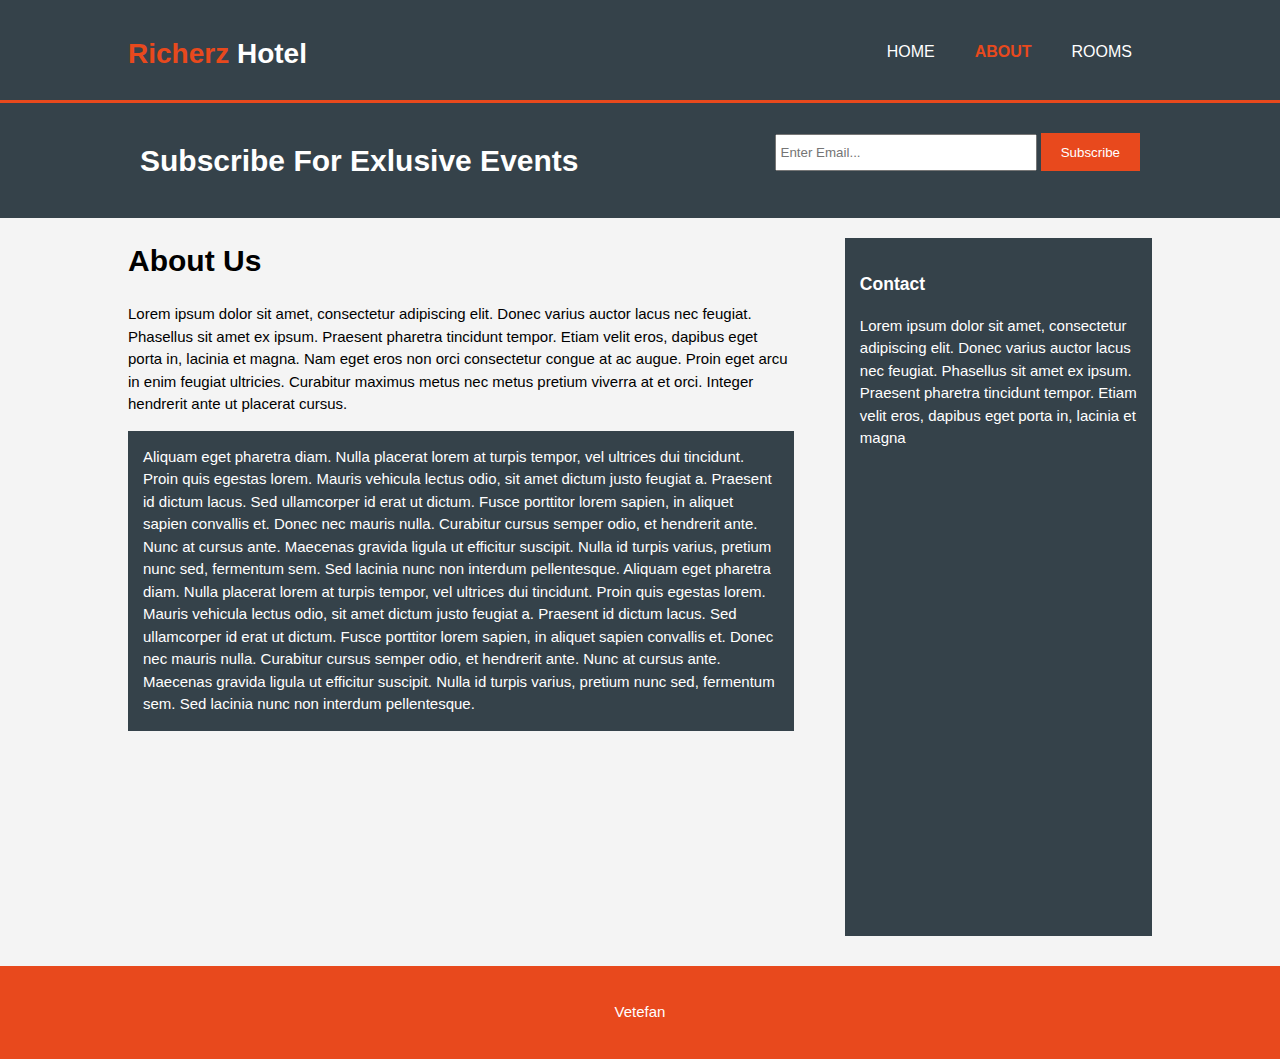
==== about.html @ ae13064a "abc" ====
<!DOCTYPE html>
<html>
  <head>
    <meta charset="utf-8">
    <meta name="viewport" content="width=device-width, initial-scale=1.0">
    <title>Richerz Hotel</title>
    <link rel="stylesheet" href="./css/style.css">
  </head>
  <body>
    <header>
      <div class="container">
        <div id="branding">
          <h1>
              <a href="index.html">
              <span class="highlight">Richerz</span> Hotel
              </a>
          </h1>
              
        </div>
        <nav>
          <ul>
            <li><a href="index.html">Home</a></li>
            <li class="current"><a href="about.html">About</a></li>
            <li><a href="rooms.html">Rooms</a></li>
          </ul>
        </nav>
      </div>
    </header>

    <section id="newsletter">
      <div class="container">
        <h1>Subscribe For Exlusive Events</h1>
        <form>
          <input type="email" placeholder="Enter Email...">
          <button type="submit" class="button_1">Subscribe</button>
        </form>
      </div>
    </section>

    <section id="main">
      <div class="container">
        <article id="main-col">
          <h1 class="page-title">About Us</h1>
          <p>
            Lorem ipsum dolor sit amet, consectetur adipiscing elit. Donec varius auctor lacus nec feugiat. Phasellus sit amet ex ipsum. Praesent pharetra tincidunt tempor. Etiam velit eros, dapibus eget porta in, lacinia et magna. Nam eget eros non orci consectetur congue at ac augue. Proin eget arcu in enim feugiat ultricies. Curabitur maximus metus nec metus pretium viverra at et orci. Integer hendrerit ante ut placerat cursus.
          </p>
          <p class="dark">
            Aliquam eget pharetra diam. Nulla placerat lorem at turpis tempor, vel ultrices dui tincidunt. Proin quis egestas lorem. Mauris vehicula lectus odio, sit amet dictum justo feugiat a. Praesent id dictum lacus. Sed ullamcorper id erat ut dictum. Fusce porttitor lorem sapien, in aliquet sapien convallis et. Donec nec mauris nulla. Curabitur cursus semper odio, et hendrerit ante. Nunc at cursus ante. Maecenas gravida ligula ut efficitur suscipit. Nulla id turpis varius, pretium nunc sed, fermentum sem. Sed lacinia nunc non interdum pellentesque. Aliquam eget pharetra diam. Nulla placerat lorem at turpis tempor, vel ultrices dui tincidunt. Proin quis egestas lorem. Mauris vehicula lectus odio, sit amet dictum justo feugiat a. Praesent id dictum lacus. Sed ullamcorper id erat ut dictum. Fusce porttitor lorem sapien, in aliquet sapien convallis et. Donec nec mauris nulla. Curabitur cursus semper odio, et hendrerit ante. Nunc at cursus ante. Maecenas gravida ligula ut efficitur suscipit. Nulla id turpis varius, pretium nunc sed, fermentum sem. Sed lacinia nunc non interdum pellentesque.
          </p>
        </article>

        <aside id="sidebar">
          <div class="dark">
            <h3>Contact</h3>
            <p>Lorem ipsum dolor sit amet, consectetur adipiscing elit. Donec varius auctor lacus nec feugiat. Phasellus sit amet ex ipsum. Praesent pharetra tincidunt tempor. Etiam velit eros, dapibus eget porta in, lacinia et magna</p>
            <iframe id="iframemap" src="https://www.google.com/maps/embed?pb=!1m18!1m12!1m3!1d101327.79834720437!2d13.021345488319547!3d55.54288270042577!2m3!1f0!2f0!3f0!3m2!1i1024!2i768!4f13.1!3m3!1m2!1s0x4653a756f8cf66b1%3A0x59c816d5a312fdc7!2sPolis+Larssons+v%C3%A4g%2C+218+53+Klagshamn!5e0!3m2!1ssv!2sse!4v1493295060243" width="315" height="450" frameborder="0" style="border:0" allowfullscreen></iframe>
          </div>
        </aside>
      </div>
    </section>

    <footer>
      <p>Vetefan</p>
    </footer>
  </body>
</html>
---- css/style.css ----
body{
  font: 15px/1.5 Arial, Helvetica,sans-serif;
  padding:0;
  margin:0;
  background-color:#f4f4f4;
}

/* Global */
.container{
  width:80%;
  margin:auto;
  overflow:hidden;
}

ul{
  margin:0;
  padding:0;
}

.button_1{
  height:38px;
  background:#e8491d;
  border:0;
  padding-left: 20px;
  padding-right:20px;
  color:#ffffff;
}

.dark{
  padding:15px;
  background:#35424a;
  color:#ffffff;
  margin-top:10px;
  margin-bottom:10px;
}

/* Header **/
header{
  background:#35424a;
  color:#ffffff;
  padding-top:30px;
  min-height:70px;
  border-bottom:#e8491d 3px solid;
}

header a{
  color:#ffffff;
  text-decoration:none;
  text-transform: uppercase;
  font-size:16px;
}

header li{
  float:left;
  display:inline;
  padding: 0 20px 0 20px;
}

header #branding{
  float:left;
}

header #branding h1{
  margin:0;
}

header #branding a{
    color:#ffffff;
    font-weight:bold;
    font-size: 28px;
    text-decoration: none;
    text-transform: none;
}

header nav{
  float:right;
  margin-top:10px;
}

header .highlight, header .current a{
  color:#e8491d;
  font-weight:bold;
}

header a:hover{
  color:#cccccc;
  font-weight:bold;
}

/* Showcase */
#showcase{
  min-height:400px;
  background:url('../img/aussenansicht-im-winter.jpg') no-repeat 0 -400px;
  text-align:center;
  color:#ffffff;
}

#showcase h1{
  margin-top:100px;
  font-size:55px;
  margin-bottom:10px;
}

#showcase p{
  font-size:20px;
}

/* Newsletter */
#newsletter{
  padding:15px;
  color:#ffffff;
  background:#35424a
}

#newsletter h1{
  float:left;
}

#newsletter form {
  float:right;
  margin-top:15px;
}

#newsletter input[type="email"]{
  padding:4px;
  height:25px;
  width:250px;
}

/* Boxes */
#boxes{
  margin-top:20px;
}

#boxes .box{
  float:left;
  text-align: center;
  width:30%;
  padding:10px;
}

#boxes .box img{
  width:90px;
}

/* Sidebar */
aside#sidebar{
  float:right;
  width:30%;
  margin-top:10px;
}



aside#sidebar .quote input, aside#sidebar .quote textarea{
  width:90%;
  padding:5px;
}

/* Main-col */
article#main-col{
  float:left;
  width:65%;
}

/* Services */
ul#services li{
  list-style: none;
  padding:20px;
  border: #cccccc solid 1px;
  margin-bottom:5px;
  background:#e6e6e6;
}

footer{
  padding:20px;
  margin-top:20px;
  color:#ffffff;
  background-color:#e8491d;
  text-align: center;
}

/* Media Queries */
@media(max-width: 765px){
  header #branding,
  header nav,
  header nav li,
  #newsletter h1,
  #newsletter form,
  #boxes .box,
  article#main-col,
  aside#sidebar,iframe{
    float: none;
    text-align: center;
    width: 100%;
  }

  header{
    padding-bottom: 20px;
  }
    
  #showcase{
  background: url('../img/aussenansicht-im-winter.jpg') no-repeat -425px -400px;
  }

  #showcase h1{
    margin-top: 40px;
  }
  
  #newsletter button, .quote button{
    display: block;
    width: 100%;
  }

  #newsletter form input[type="email"], .quote input, .quote textarea{
    width: 100%;
    margin-bottom: 5px;
    
  }
    

    
}
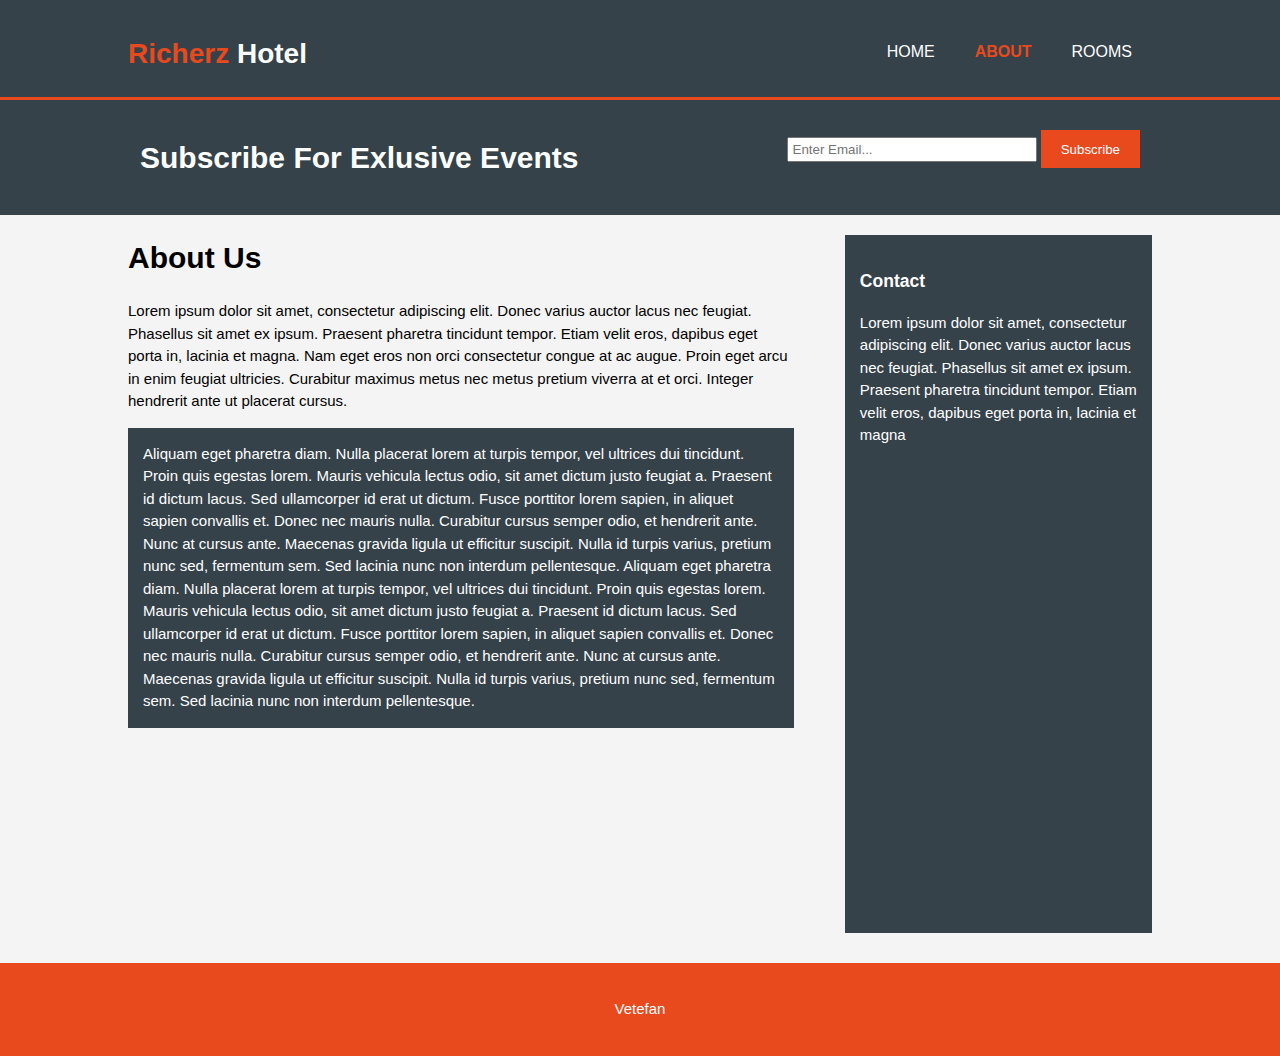
==== commit d3060729: "script update" ====
--- a/about.html
+++ b/about.html
@@ -1,66 +1,66 @@
 <!DOCTYPE html>
 <html>
-  <head>
-    <meta charset="utf-8">
-    <meta name="viewport" content="width=device-width, initial-scale=1.0">
-    <title>Richerz Hotel</title>
-    <link rel="stylesheet" href="./css/style.css">
-  </head>
-  <body>
-    <header>
-      <div class="container">
-        <div id="branding">
-          <h1>
-              <a href="index.html">
-              <span class="highlight">Richerz</span> Hotel
-              </a>
-          </h1>
-              
-        </div>
-        <nav>
-          <ul>
-            <li><a href="index.html">Home</a></li>
-            <li class="current"><a href="about.html">About</a></li>
-            <li><a href="rooms.html">Rooms</a></li>
-          </ul>
-        </nav>
-      </div>
-    </header>
+    <head>
+        <meta charset="utf-8">
+        <meta name="viewport" content="width=device-width, initial-scale=1.0">
+        <title>Richerz Hotel</title>
+        <link rel="stylesheet" href="./css/style.css">
+    </head>
+    <body>
+        <header>
+            <div class="container">
+                <div id="branding">
+                    <h1>
+                        <a href="index.html">
+                            <span class="highlight">Richerz</span> Hotel
+                        </a>
+                    </h1>
 
-    <section id="newsletter">
-      <div class="container">
-        <h1>Subscribe For Exlusive Events</h1>
-        <form>
-          <input type="email" placeholder="Enter Email...">
-          <button type="submit" class="button_1">Subscribe</button>
-        </form>
-      </div>
-    </section>
+                </div>
+                <nav>
+                    <ul>
+                        <li><a href="index.html">Home</a></li>
+                        <li class="current"><a href="about.html">About</a></li>
+                        <li><a href="rooms.html">Rooms</a></li>
+                    </ul>
+                </nav>
+            </div>
+        </header>
 
-    <section id="main">
-      <div class="container">
-        <article id="main-col">
-          <h1 class="page-title">About Us</h1>
-          <p>
-            Lorem ipsum dolor sit amet, consectetur adipiscing elit. Donec varius auctor lacus nec feugiat. Phasellus sit amet ex ipsum. Praesent pharetra tincidunt tempor. Etiam velit eros, dapibus eget porta in, lacinia et magna. Nam eget eros non orci consectetur congue at ac augue. Proin eget arcu in enim feugiat ultricies. Curabitur maximus metus nec metus pretium viverra at et orci. Integer hendrerit ante ut placerat cursus.
-          </p>
-          <p class="dark">
-            Aliquam eget pharetra diam. Nulla placerat lorem at turpis tempor, vel ultrices dui tincidunt. Proin quis egestas lorem. Mauris vehicula lectus odio, sit amet dictum justo feugiat a. Praesent id dictum lacus. Sed ullamcorper id erat ut dictum. Fusce porttitor lorem sapien, in aliquet sapien convallis et. Donec nec mauris nulla. Curabitur cursus semper odio, et hendrerit ante. Nunc at cursus ante. Maecenas gravida ligula ut efficitur suscipit. Nulla id turpis varius, pretium nunc sed, fermentum sem. Sed lacinia nunc non interdum pellentesque. Aliquam eget pharetra diam. Nulla placerat lorem at turpis tempor, vel ultrices dui tincidunt. Proin quis egestas lorem. Mauris vehicula lectus odio, sit amet dictum justo feugiat a. Praesent id dictum lacus. Sed ullamcorper id erat ut dictum. Fusce porttitor lorem sapien, in aliquet sapien convallis et. Donec nec mauris nulla. Curabitur cursus semper odio, et hendrerit ante. Nunc at cursus ante. Maecenas gravida ligula ut efficitur suscipit. Nulla id turpis varius, pretium nunc sed, fermentum sem. Sed lacinia nunc non interdum pellentesque.
-          </p>
-        </article>
+        <section id="newsletter">
+            <div class="container">
+                <h1>Subscribe For Exlusive Events</h1>
+                <form>
+                    <input type="email" placeholder="Enter Email...">
+                    <button type="submit" class="button_1">Subscribe</button>
+                </form>
+            </div>
+        </section>
 
-        <aside id="sidebar">
-          <div class="dark">
-            <h3>Contact</h3>
-            <p>Lorem ipsum dolor sit amet, consectetur adipiscing elit. Donec varius auctor lacus nec feugiat. Phasellus sit amet ex ipsum. Praesent pharetra tincidunt tempor. Etiam velit eros, dapibus eget porta in, lacinia et magna</p>
-            <iframe id="iframemap" src="https://www.google.com/maps/embed?pb=!1m18!1m12!1m3!1d101327.79834720437!2d13.021345488319547!3d55.54288270042577!2m3!1f0!2f0!3f0!3m2!1i1024!2i768!4f13.1!3m3!1m2!1s0x4653a756f8cf66b1%3A0x59c816d5a312fdc7!2sPolis+Larssons+v%C3%A4g%2C+218+53+Klagshamn!5e0!3m2!1ssv!2sse!4v1493295060243" width="315" height="450" frameborder="0" style="border:0" allowfullscreen></iframe>
-          </div>
-        </aside>
-      </div>
-    </section>
+        <section id="main">
+            <div class="container">
+                <article id="main-col">
+                    <h1 class="page-title">About Us</h1>
+                    <p>
+                        Lorem ipsum dolor sit amet, consectetur adipiscing elit. Donec varius auctor lacus nec feugiat. Phasellus sit amet ex ipsum. Praesent pharetra tincidunt tempor. Etiam velit eros, dapibus eget porta in, lacinia et magna. Nam eget eros non orci consectetur congue at ac augue. Proin eget arcu in enim feugiat ultricies. Curabitur maximus metus nec metus pretium viverra at et orci. Integer hendrerit ante ut placerat cursus.
+                    </p>
+                    <p class="dark">
+                        Aliquam eget pharetra diam. Nulla placerat lorem at turpis tempor, vel ultrices dui tincidunt. Proin quis egestas lorem. Mauris vehicula lectus odio, sit amet dictum justo feugiat a. Praesent id dictum lacus. Sed ullamcorper id erat ut dictum. Fusce porttitor lorem sapien, in aliquet sapien convallis et. Donec nec mauris nulla. Curabitur cursus semper odio, et hendrerit ante. Nunc at cursus ante. Maecenas gravida ligula ut efficitur suscipit. Nulla id turpis varius, pretium nunc sed, fermentum sem. Sed lacinia nunc non interdum pellentesque. Aliquam eget pharetra diam. Nulla placerat lorem at turpis tempor, vel ultrices dui tincidunt. Proin quis egestas lorem. Mauris vehicula lectus odio, sit amet dictum justo feugiat a. Praesent id dictum lacus. Sed ullamcorper id erat ut dictum. Fusce porttitor lorem sapien, in aliquet sapien convallis et. Donec nec mauris nulla. Curabitur cursus semper odio, et hendrerit ante. Nunc at cursus ante. Maecenas gravida ligula ut efficitur suscipit. Nulla id turpis varius, pretium nunc sed, fermentum sem. Sed lacinia nunc non interdum pellentesque.
+                    </p>
+                </article>
 
-    <footer>
-      <p>Vetefan</p>
-    </footer>
-  </body>
+                <aside id="sidebar">
+                    <div class="dark">
+                        <h3>Contact</h3>
+                        <p>Lorem ipsum dolor sit amet, consectetur adipiscing elit. Donec varius auctor lacus nec feugiat. Phasellus sit amet ex ipsum. Praesent pharetra tincidunt tempor. Etiam velit eros, dapibus eget porta in, lacinia et magna</p>
+                        <iframe id="iframemap" src="https://www.google.com/maps/embed?pb=!1m18!1m12!1m3!1d101327.79834720437!2d13.021345488319547!3d55.54288270042577!2m3!1f0!2f0!3f0!3m2!1i1024!2i768!4f13.1!3m3!1m2!1s0x4653a756f8cf66b1%3A0x59c816d5a312fdc7!2sPolis+Larssons+v%C3%A4g%2C+218+53+Klagshamn!5e0!3m2!1ssv!2sse!4v1493295060243" width="315" height="450" frameborder="0" style="border:0" allowfullscreen></iframe>
+                    </div>
+                </aside>
+            </div>
+        </section>
+
+        <footer>
+            <p>Vetefan</p>
+        </footer>
+    </body>
 </html>
--- a/css/style.css
+++ b/css/style.css
@@ -1,67 +1,67 @@
 body{
-  font: 15px/1.5 Arial, Helvetica,sans-serif;
-  padding:0;
-  margin:0;
-  background-color:#f4f4f4;
+    font: 15px/1.5 Arial, Helvetica,sans-serif;
+    padding:0;
+    margin:0;
+    background-color:#f4f4f4;
 }
 
 /* Global */
 .container{
-  width:80%;
-  margin:auto;
-  overflow:hidden;
+    width:80%;
+    margin:auto;
+    overflow:hidden;
 }
 
 ul{
-  margin:0;
-  padding:0;
+    margin:0;
+    padding:0;
 }
 
 .button_1{
-  height:38px;
-  background:#e8491d;
-  border:0;
-  padding-left: 20px;
-  padding-right:20px;
-  color:#ffffff;
+    height:38px;
+    background:#e8491d;
+    border:0;
+    padding-left: 20px;
+    padding-right:20px;
+    color:#ffffff;
 }
 
 .dark{
-  padding:15px;
-  background:#35424a;
-  color:#ffffff;
-  margin-top:10px;
-  margin-bottom:10px;
+    padding:15px;
+    background:#35424a;
+    color:#ffffff;
+    margin-top:10px;
+    margin-bottom:10px;
 }
 
 /* Header **/
 header{
-  background:#35424a;
-  color:#ffffff;
-  padding-top:30px;
-  min-height:70px;
-  border-bottom:#e8491d 3px solid;
+    background:#35424a;
+    color:#ffffff;
+    padding-top:30px;
+    min-height:100px;
+    border-bottom:#e8491d 3px solid;
 }
 
 header a{
-  color:#ffffff;
-  text-decoration:none;
-  text-transform: uppercase;
-  font-size:16px;
+    color:#ffffff;
+    text-decoration:none;
+    text-transform: uppercase;
+    font-size:16px;
 }
 
 header li{
-  float:left;
-  display:inline;
-  padding: 0 20px 0 20px;
+    float:left;
+    display:inline;
+    padding: 0 20px 0 20px;
 }
 
 header #branding{
-  float:left;
+    float:left;
 }
 
 header #branding h1{
-  margin:0;
+    margin:0;
 }
 
 header #branding a{
@@ -73,151 +73,228 @@
 }
 
 header nav{
-  float:right;
-  margin-top:10px;
+    float:right;
+    margin-top:10px;
 }
 
 header .highlight, header .current a{
-  color:#e8491d;
-  font-weight:bold;
+    color:#e8491d;
+    font-weight:bold;
 }
 
 header a:hover{
-  color:#cccccc;
-  font-weight:bold;
+    color:#cccccc;
+    font-weight:bold;
 }
 
 /* Showcase */
 #showcase{
-  min-height:400px;
-  background:url('../img/aussenansicht-im-winter.jpg') no-repeat 0 -400px;
-  text-align:center;
-  color:#ffffff;
+    min-height:400px;
+    background:url('../img/aussenansicht-im-winter.jpg') no-repeat 0 -400px;
+    text-align:center;
+    color:#ffffff;
 }
 
 #showcase h1{
-  margin-top:100px;
-  font-size:55px;
-  margin-bottom:10px;
+    margin-top:100px;
+    font-size:55px;
+    margin-bottom:10px;
 }
 
 #showcase p{
-  font-size:20px;
+    font-size:20px;
 }
 
 /* Newsletter */
 #newsletter{
-  padding:15px;
-  color:#ffffff;
-  background:#35424a
+    padding:15px;
+    color:#ffffff;
+    background:#35424a
 }
 
 #newsletter h1{
-  float:left;
+    float:left;
 }
 
 #newsletter form {
-  float:right;
-  margin-top:15px;
+    float:right;
+    margin-top:15px;
 }
 
 #newsletter input[type="email"]{
-  padding:4px;
-  height:25px;
-  width:250px;
+    padding:4px;
+    height:25px;
+    width:250px;
 }
 
 /* Boxes */
 #boxes{
-  margin-top:20px;
+    margin-top:20px;
 }
 
 #boxes .box{
-  float:left;
-  text-align: center;
-  width:30%;
-  padding:10px;
+    float:left;
+    text-align: center;
+    width:30%;
+    padding:10px;
 }
 
 #boxes .box img{
-  width:90px;
+    width:90px;
 }
 
 /* Sidebar */
 aside#sidebar{
-  float:right;
-  width:30%;
-  margin-top:10px;
+    float:right;
+    width:30%;
+    margin-top:10px;
 }
 
 
 
 aside#sidebar .quote input, aside#sidebar .quote textarea{
-  width:90%;
-  padding:5px;
+    width:90%;
+    padding:5px;
 }
 
 /* Main-col */
 article#main-col{
-  float:left;
-  width:65%;
+    float:left;
+    width:65%;
 }
 
 /* Services */
 ul#services li{
-  list-style: none;
-  padding:20px;
-  border: #cccccc solid 1px;
-  margin-bottom:5px;
-  background:#e6e6e6;
+    list-style: none;
+    padding:20px;
+    border: #e8491d solid 1px;
+    margin-bottom:5px;
+    background:#35424a;
+    text-decoration-color: white;
+
 }
 
 footer{
-  padding:20px;
-  margin-top:20px;
-  color:#ffffff;
-  background-color:#e8491d;
-  text-align: center;
+    padding:20px;
+    margin-top:20px;
+    color:#ffffff;
+    background-color:#e8491d;
+    text-align: center;
+}
+
+/*Slider*/
+* {box-sizing:border-box}
+
+/* Slideshow container */
+.slideshow-container {
+    max-width: 1000px;
+    position: relative;
+    margin: auto;
+}
+
+.mySlides {
+    display: none;
+}
+
+/* Next & previous buttons */
+.prev, .next {
+    cursor: pointer;
+    position: absolute;
+    top: 50%;
+    width: auto;
+    margin-top: -22px;
+    padding: 16px;
+    color: white;
+    font-weight: bold;
+    font-size: 18px;
+    transition: 0.6s ease;
+    border-radius: 0 3px 3px 0;
+}
+
+/* Position the "next button" to the right */
+.next {
+    right: 0;
+    border-radius: 3px 0 0 3px;
+}
+
+/* On hover, add a black background color with a little bit see-through */
+.prev:hover, .next:hover {
+    background-color: rgba(0,0,0,0.8);
+}
+
+
+/* The dots/bullets/indicators */
+.dot {
+    cursor:pointer;
+    height: 13px;
+    width: 13px;
+    margin: 0 2px;
+    background-color: #bbb;
+    border-radius: 50%;
+    display: inline-block;
+    transition: background-color 0.6s ease;
+}
+
+.active, .dot:hover {
+    background-color: #717171;
+}
+
+/* Fading animation */
+.fade {
+    -webkit-animation-name: fade;
+    -webkit-animation-duration: 1.5s;
+    animation-name: fade;
+    animation-duration: 1.5s;
+}
+
+@-webkit-keyframes fade {
+    from {opacity: .4} 
+    to {opacity: 1}
+}
+
+@keyframes fade {
+    from {opacity: .4} 
+    to {opacity: 1}
 }
 
 /* Media Queries */
 @media(max-width: 765px){
-  header #branding,
-  header nav,
-  header nav li,
-  #newsletter h1,
-  #newsletter form,
-  #boxes .box,
-  article#main-col,
-  aside#sidebar,iframe{
-    float: none;
-    text-align: center;
-    width: 100%;
-  }
-
-  header{
-    padding-bottom: 20px;
-  }
-    
-  #showcase{
-  background: url('../img/aussenansicht-im-winter.jpg') no-repeat -425px -400px;
-  }
-
-  #showcase h1{
-    margin-top: 40px;
-  }
-  
-  #newsletter button, .quote button{
-    display: block;
-    width: 100%;
-  }
-
-  #newsletter form input[type="email"], .quote input, .quote textarea{
-    width: 100%;
-    margin-bottom: 5px;
-    
-  }
-    
-
-    
-}
+    header #branding,
+    header nav,
+    header nav li,
+    #newsletter h1,
+    #newsletter form,
+    #boxes .box,
+    article#main-col,
+    aside#sidebar,iframe{
+        float: none;
+        text-align: center;
+        width: 100%;
+    }
+
+    header{
+        padding-bottom: 20px;
+    }
+
+    #showcase{
+        background: url('../img/aussenansicht-im-winter.jpg') no-repeat -425px -400px;
+    }
+
+    #showcase h1{
+        margin-top: 40px;
+    }
+
+    #newsletter button, .quote button{
+        display: block;
+        width: 100%;
+    }
+
+    #newsletter form input[type="email"], .quote input, .quote textarea{
+        width: 100%;
+        margin-bottom: 5px;
+
+    }
+
+
+
+}
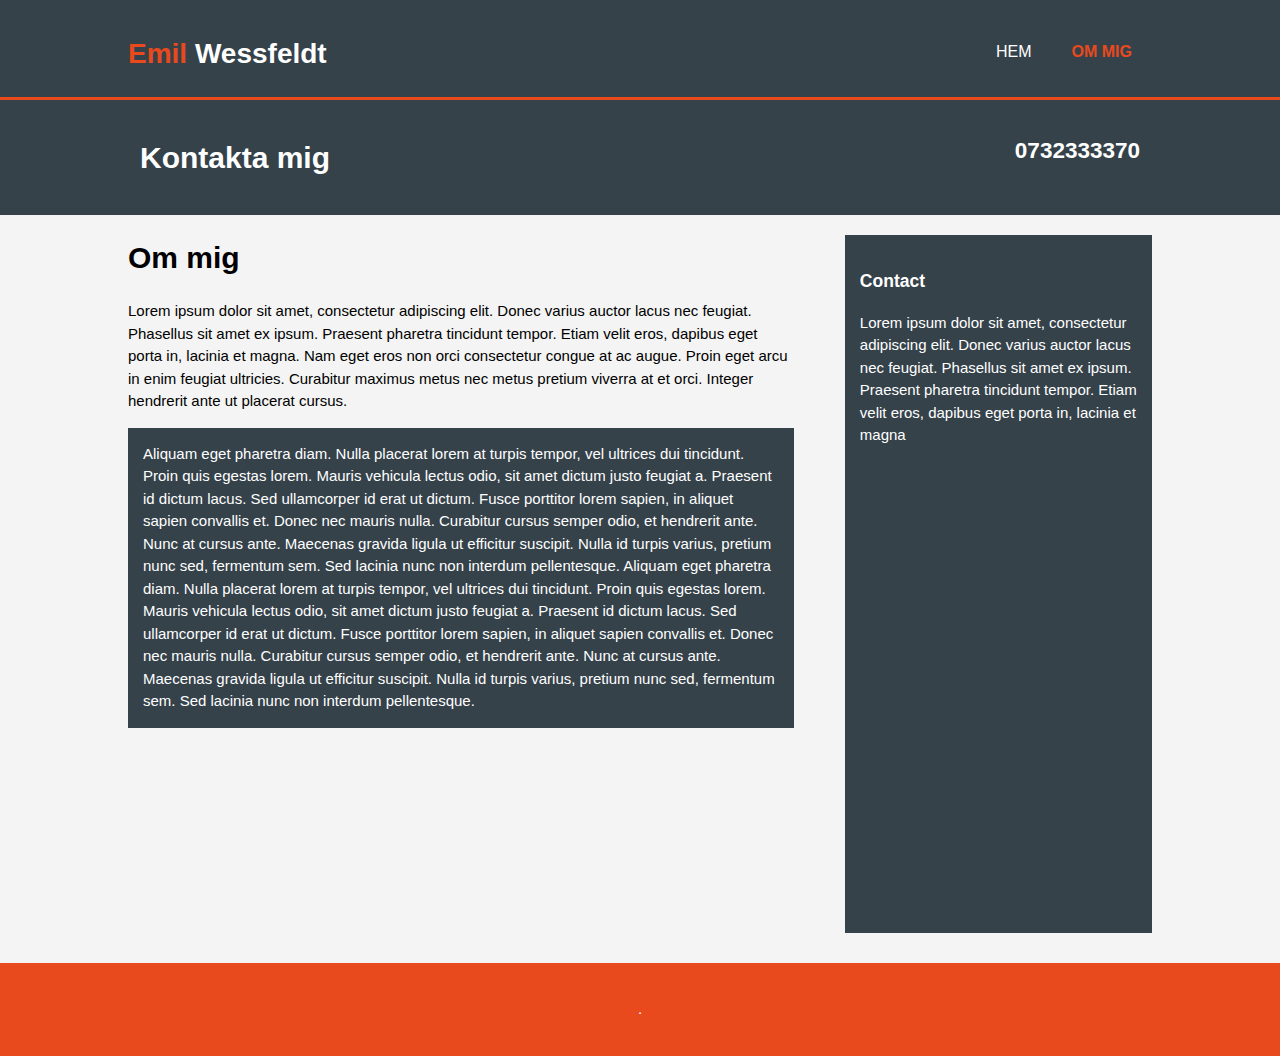
==== commit 37bd0447: "script update" ====
--- a/about.html
+++ b/about.html
@@ -3,8 +3,9 @@
     <head>
         <meta charset="utf-8">
         <meta name="viewport" content="width=device-width, initial-scale=1.0">
-        <title>Richerz Hotel</title>
+        <title>Emil Wessfeldt</title>
         <link rel="stylesheet" href="./css/style.css">
+        <link rel="shortcut icon" href="img/Mountain2.png" type="image/x-icon">
     </head>
     <body>
         <header>
@@ -12,16 +13,15 @@
                 <div id="branding">
                     <h1>
                         <a href="index.html">
-                            <span class="highlight">Richerz</span> Hotel
+                            <span class="highlight">Emil</span> Wessfeldt
                         </a>
                     </h1>
 
                 </div>
                 <nav>
                     <ul>
-                        <li><a href="index.html">Home</a></li>
-                        <li class="current"><a href="about.html">About</a></li>
-                        <li><a href="rooms.html">Rooms</a></li>
+                        <li><a href="index.html">Hem</a></li>
+                        <li class="current"><a href="about.html">Om Mig</a></li>
                     </ul>
                 </nav>
             </div>
@@ -29,18 +29,15 @@
 
         <section id="newsletter">
             <div class="container">
-                <h1>Subscribe For Exlusive Events</h1>
-                <form>
-                    <input type="email" placeholder="Enter Email...">
-                    <button type="submit" class="button_1">Subscribe</button>
-                </form>
+                <h1>Kontakta mig</h1>
+                <h2>0732333370</h2>
             </div>
         </section>
 
         <section id="main">
             <div class="container">
                 <article id="main-col">
-                    <h1 class="page-title">About Us</h1>
+                    <h1 class="page-title">Om mig</h1>
                     <p>
                         Lorem ipsum dolor sit amet, consectetur adipiscing elit. Donec varius auctor lacus nec feugiat. Phasellus sit amet ex ipsum. Praesent pharetra tincidunt tempor. Etiam velit eros, dapibus eget porta in, lacinia et magna. Nam eget eros non orci consectetur congue at ac augue. Proin eget arcu in enim feugiat ultricies. Curabitur maximus metus nec metus pretium viverra at et orci. Integer hendrerit ante ut placerat cursus.
                     </p>
@@ -53,14 +50,15 @@
                     <div class="dark">
                         <h3>Contact</h3>
                         <p>Lorem ipsum dolor sit amet, consectetur adipiscing elit. Donec varius auctor lacus nec feugiat. Phasellus sit amet ex ipsum. Praesent pharetra tincidunt tempor. Etiam velit eros, dapibus eget porta in, lacinia et magna</p>
-                        <iframe id="iframemap" src="https://www.google.com/maps/embed?pb=!1m18!1m12!1m3!1d101327.79834720437!2d13.021345488319547!3d55.54288270042577!2m3!1f0!2f0!3f0!3m2!1i1024!2i768!4f13.1!3m3!1m2!1s0x4653a756f8cf66b1%3A0x59c816d5a312fdc7!2sPolis+Larssons+v%C3%A4g%2C+218+53+Klagshamn!5e0!3m2!1ssv!2sse!4v1493295060243" width="315" height="450" frameborder="0" style="border:0" allowfullscreen></iframe>
+                        <iframe src="https://www.google.com/maps/embed?pb=!1m18!1m12!1m3!1d2255.0221237128076!2d12.93696581584489!3d55.584222880508605!2m3!1f0!2f0!3f0!3m2!1i1024!2i768!4f13.1!3m3!1m2!1s0x4653a6eb7414a84d%3A0x9da20ea1004b4c53!2sGetgatan+30%2C+216+14+Limhamn!5e0!3m2!1ssv!2sse!4v1498058819191" width="315" height="450" frameborder="0" style="border:0" allowfullscreen></iframe>
+                       
                     </div>
                 </aside>
             </div>
         </section>
 
         <footer>
-            <p>Vetefan</p>
+            <p>.</p>
         </footer>
     </body>
 </html>
--- a/css/style.css
+++ b/css/style.css
@@ -90,13 +90,13 @@
 /* Showcase */
 #showcase{
     min-height:400px;
-    background:url('../img/aussenansicht-im-winter.jpg') no-repeat 0 -400px;
+    background:url('../img/U5fudJ7%20-%20Imgur.jpg') no-repeat 0 -500px;
     text-align:center;
     color:#ffffff;
 }
 
 #showcase h1{
-    margin-top:100px;
+    margin-top:250px;
     font-size:55px;
     margin-bottom:10px;
 }
@@ -116,9 +116,8 @@
     float:left;
 }
 
-#newsletter form {
+#newsletter h2 {
     float:right;
-    margin-top:15px;
 }
 
 #newsletter input[type="email"]{
@@ -130,6 +129,7 @@
 /* Boxes */
 #boxes{
     margin-top:20px;
+    margin-left: 80px;
 }
 
 #boxes .box{
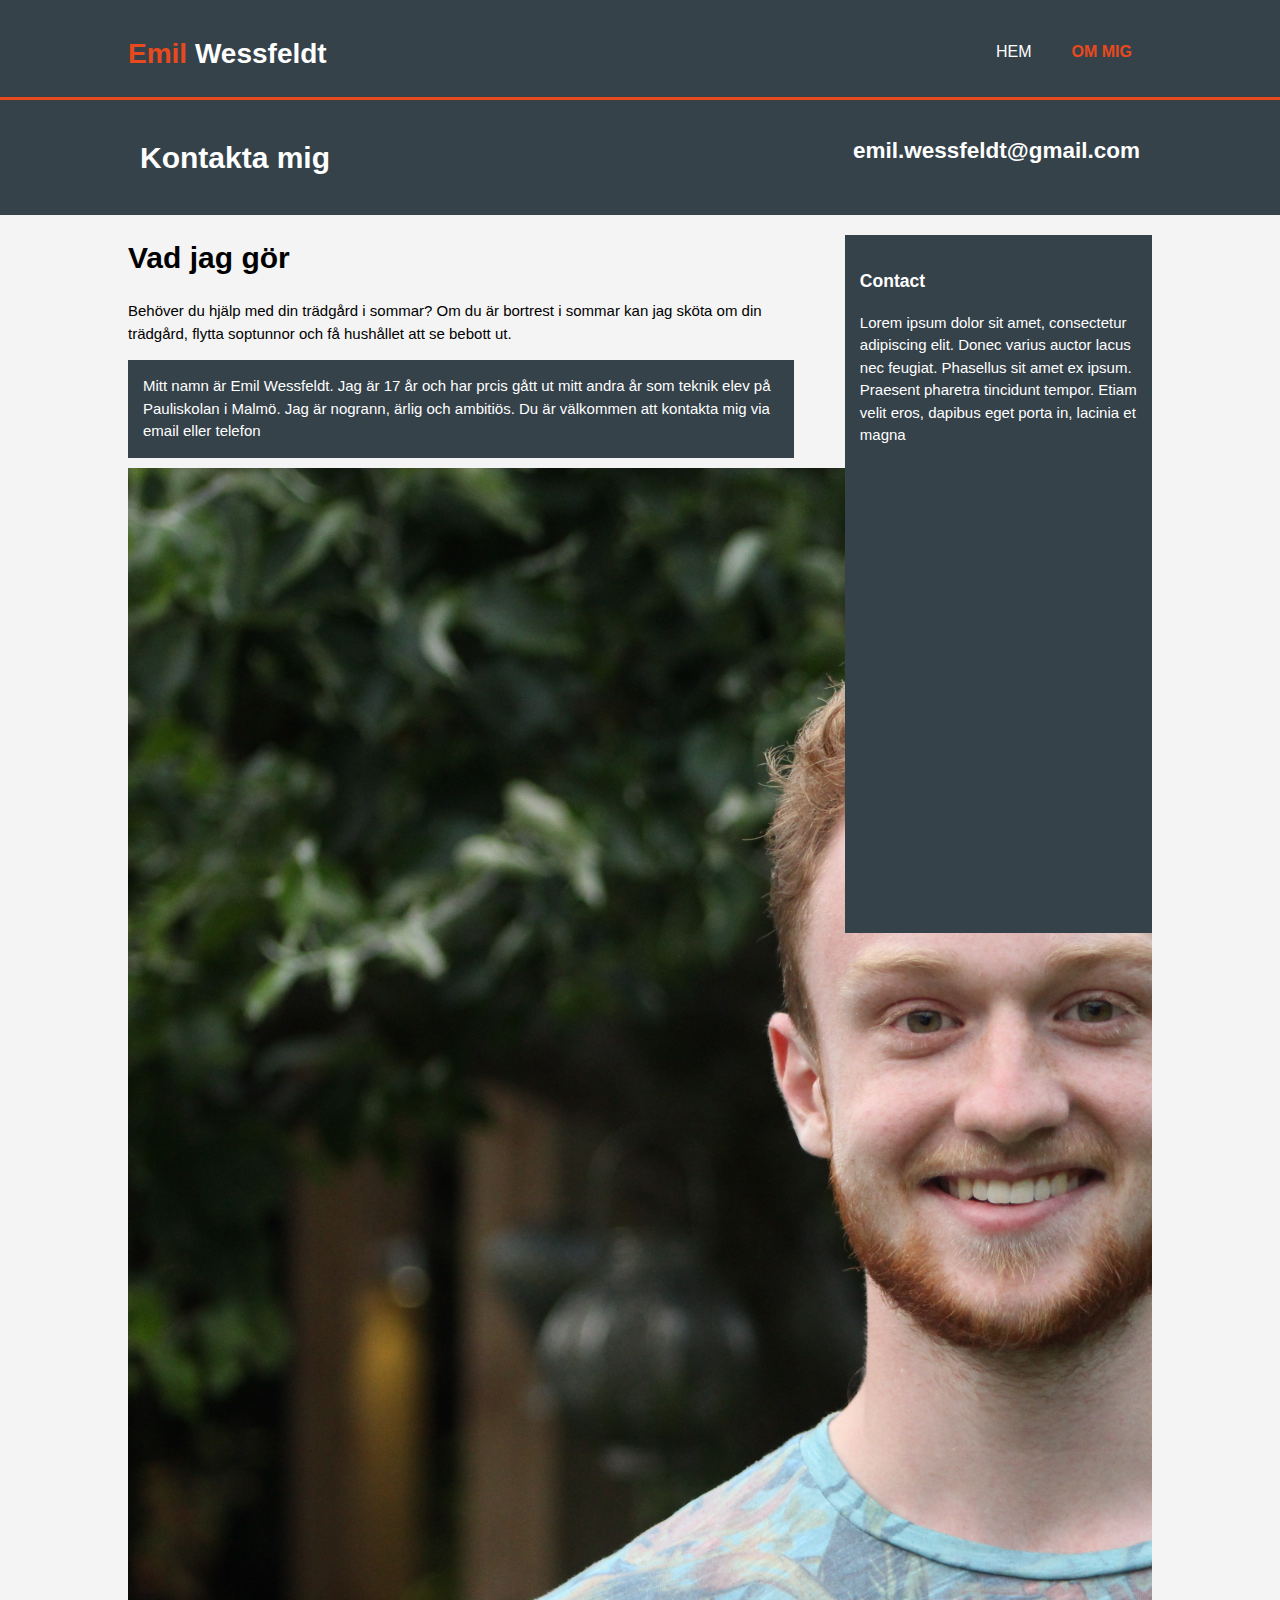
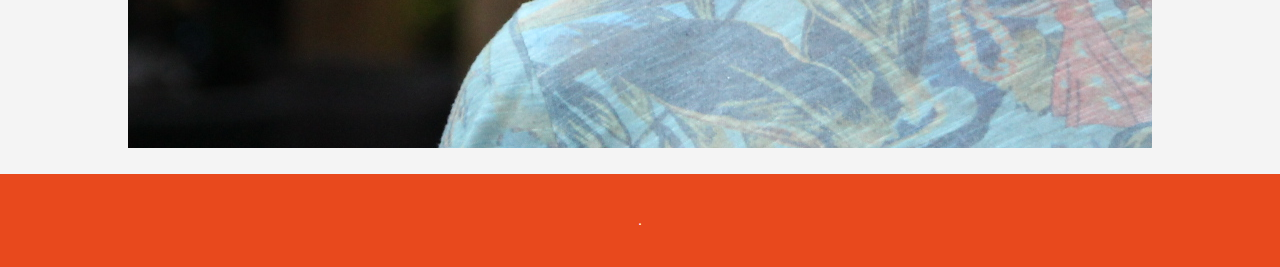
==== commit bc9c47ab: "script update" ====
--- a/about.html
+++ b/about.html
@@ -30,20 +30,20 @@
         <section id="newsletter">
             <div class="container">
                 <h1>Kontakta mig</h1>
-                <h2>0732333370</h2>
+                <h2>emil.wessfeldt@gmail.com</h2>
             </div>
         </section>
 
         <section id="main">
             <div class="container">
                 <article id="main-col">
-                    <h1 class="page-title">Om mig</h1>
-                    <p>
-                        Lorem ipsum dolor sit amet, consectetur adipiscing elit. Donec varius auctor lacus nec feugiat. Phasellus sit amet ex ipsum. Praesent pharetra tincidunt tempor. Etiam velit eros, dapibus eget porta in, lacinia et magna. Nam eget eros non orci consectetur congue at ac augue. Proin eget arcu in enim feugiat ultricies. Curabitur maximus metus nec metus pretium viverra at et orci. Integer hendrerit ante ut placerat cursus.
+                    <h1 class="page-title">Vad jag gör</h1>
+                    <p>Behöver du hjälp med din trädgård i sommar? Om du är bortrest i sommar kan jag sköta om din trädgård, flytta soptunnor och få hushållet att se bebott ut.
                     </p>
                     <p class="dark">
-                        Aliquam eget pharetra diam. Nulla placerat lorem at turpis tempor, vel ultrices dui tincidunt. Proin quis egestas lorem. Mauris vehicula lectus odio, sit amet dictum justo feugiat a. Praesent id dictum lacus. Sed ullamcorper id erat ut dictum. Fusce porttitor lorem sapien, in aliquet sapien convallis et. Donec nec mauris nulla. Curabitur cursus semper odio, et hendrerit ante. Nunc at cursus ante. Maecenas gravida ligula ut efficitur suscipit. Nulla id turpis varius, pretium nunc sed, fermentum sem. Sed lacinia nunc non interdum pellentesque. Aliquam eget pharetra diam. Nulla placerat lorem at turpis tempor, vel ultrices dui tincidunt. Proin quis egestas lorem. Mauris vehicula lectus odio, sit amet dictum justo feugiat a. Praesent id dictum lacus. Sed ullamcorper id erat ut dictum. Fusce porttitor lorem sapien, in aliquet sapien convallis et. Donec nec mauris nulla. Curabitur cursus semper odio, et hendrerit ante. Nunc at cursus ante. Maecenas gravida ligula ut efficitur suscipit. Nulla id turpis varius, pretium nunc sed, fermentum sem. Sed lacinia nunc non interdum pellentesque.
+                        Mitt namn är Emil Wessfeldt. Jag är 17 år och har prcis gått ut mitt andra år som teknik elev på Pauliskolan i Malmö. Jag är nogrann, ärlig och ambitiös. Du är välkommen att kontakta mig via email eller telefon
                     </p>
+                    <img src="img/20170621122213_IMG_0767.JPG" alt="kappa">
                 </article>
 
                 <aside id="sidebar">
--- a/css/style.css
+++ b/css/style.css
@@ -271,13 +271,18 @@
         text-align: center;
         width: 100%;
     }
+    
+    #boxes {
+        margin-left: 0px;
+        
+    }
 
     header{
         padding-bottom: 20px;
     }
 
     #showcase{
-        background: url('../img/aussenansicht-im-winter.jpg') no-repeat -425px -400px;
+        background: url('../img/U5fudJ7%20-%20Imgur.jpg') no-repeat -425px -400px;
     }
 
     #showcase h1{
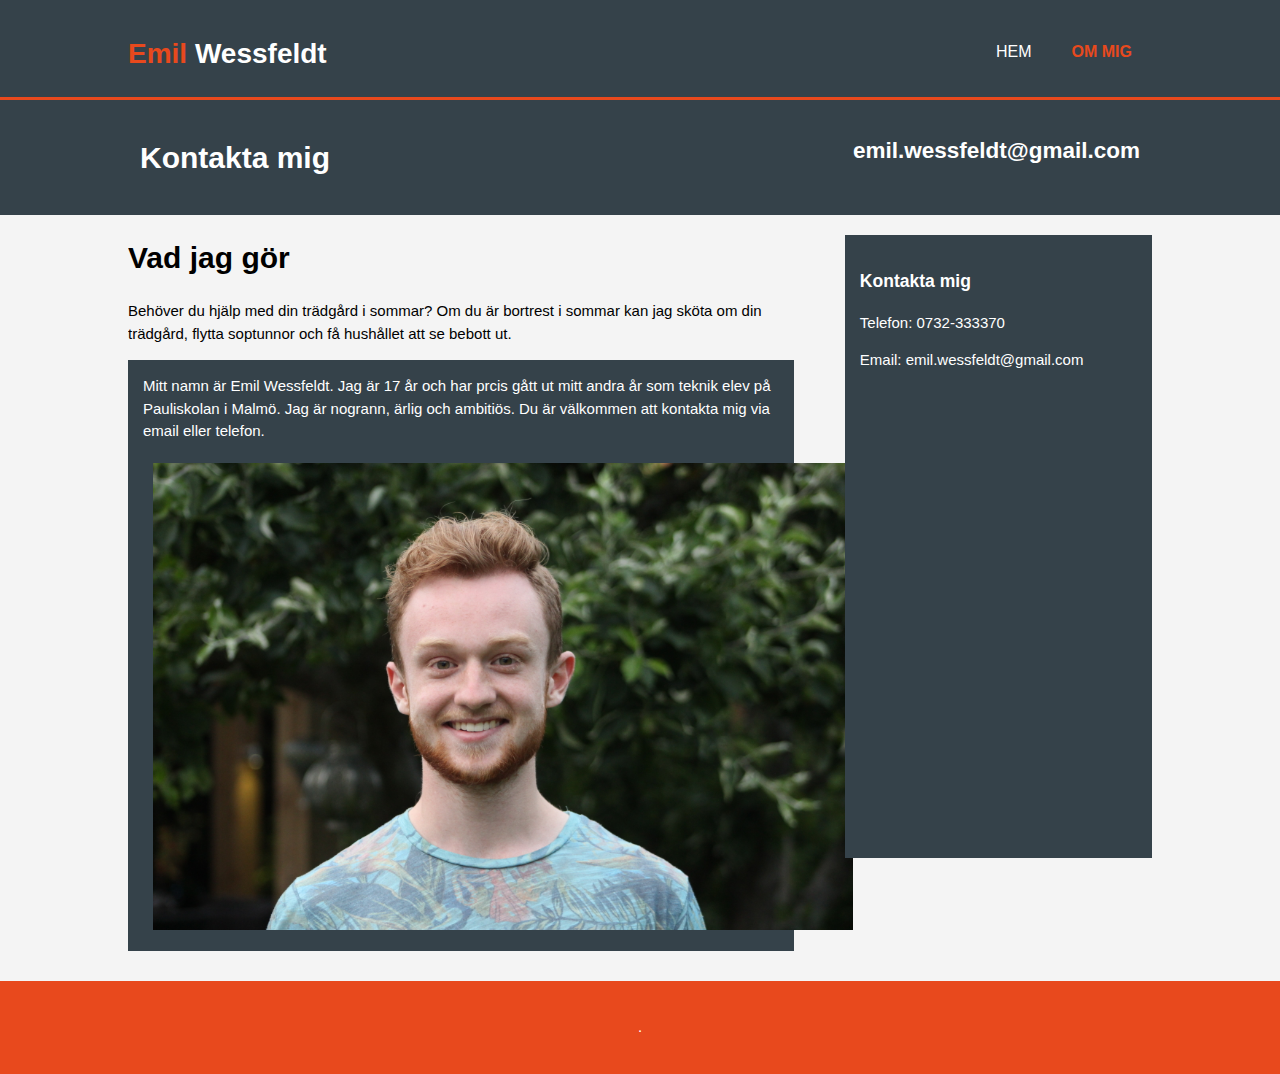
==== commit a413061e: "script update" ====
--- a/about.html
+++ b/about.html
@@ -41,15 +41,17 @@
                     <p>Behöver du hjälp med din trädgård i sommar? Om du är bortrest i sommar kan jag sköta om din trädgård, flytta soptunnor och få hushållet att se bebott ut.
                     </p>
                     <p class="dark">
-                        Mitt namn är Emil Wessfeldt. Jag är 17 år och har prcis gått ut mitt andra år som teknik elev på Pauliskolan i Malmö. Jag är nogrann, ärlig och ambitiös. Du är välkommen att kontakta mig via email eller telefon
+                        Mitt namn är Emil Wessfeldt. Jag är 17 år och har prcis gått ut mitt andra år som teknik elev på Pauliskolan i Malmö. Jag är nogrann, ärlig och ambitiös. Du är välkommen att kontakta mig via email eller telefon.
+                        <img src="img/20170621122213_IMG_0767.JPG" alt="kappa" width="700px">
                     </p>
-                    <img src="img/20170621122213_IMG_0767.JPG" alt="kappa">
+                    
                 </article>
 
                 <aside id="sidebar">
                     <div class="dark">
-                        <h3>Contact</h3>
-                        <p>Lorem ipsum dolor sit amet, consectetur adipiscing elit. Donec varius auctor lacus nec feugiat. Phasellus sit amet ex ipsum. Praesent pharetra tincidunt tempor. Etiam velit eros, dapibus eget porta in, lacinia et magna</p>
+                        <h3>Kontakta mig</h3>
+                        <p>Telefon: 0732-333370</p>
+                        <p>Email: emil.wessfeldt@gmail.com</p>
                         <iframe src="https://www.google.com/maps/embed?pb=!1m18!1m12!1m3!1d2255.0221237128076!2d12.93696581584489!3d55.584222880508605!2m3!1f0!2f0!3f0!3m2!1i1024!2i768!4f13.1!3m3!1m2!1s0x4653a6eb7414a84d%3A0x9da20ea1004b4c53!2sGetgatan+30%2C+216+14+Limhamn!5e0!3m2!1ssv!2sse!4v1498058819191" width="315" height="450" frameborder="0" style="border:0" allowfullscreen></iframe>
                        
                     </div>
--- a/css/style.css
+++ b/css/style.css
@@ -161,6 +161,11 @@
 article#main-col{
     float:left;
     width:65%;
+}
+
+article#main-col img{
+    padding-top: 20px;
+    margin-left: 10px;
 }
 
 /* Services */
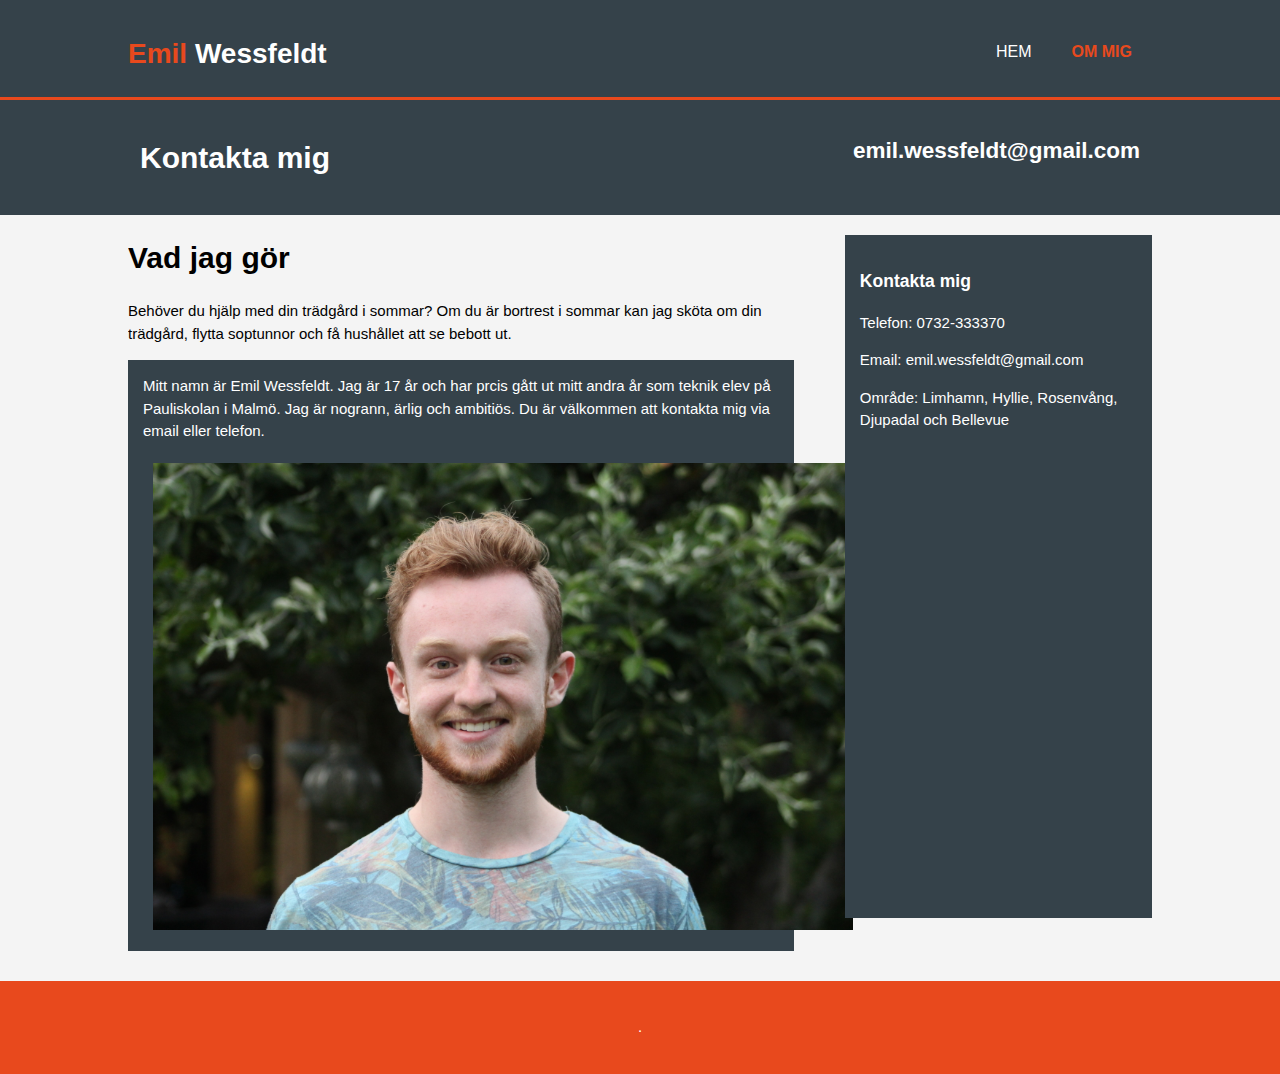
==== commit 836f2dee: "script update" ====
--- a/about.html
+++ b/about.html
@@ -42,7 +42,7 @@
                     </p>
                     <p class="dark">
                         Mitt namn är Emil Wessfeldt. Jag är 17 år och har prcis gått ut mitt andra år som teknik elev på Pauliskolan i Malmö. Jag är nogrann, ärlig och ambitiös. Du är välkommen att kontakta mig via email eller telefon.
-                        <img src="img/20170621122213_IMG_0767.JPG" alt="kappa" width="700px">
+                        <img src="img/20170621122213_IMG_0767.JPG" alt="kappa">
                     </p>
                     
                 </article>
@@ -52,6 +52,7 @@
                         <h3>Kontakta mig</h3>
                         <p>Telefon: 0732-333370</p>
                         <p>Email: emil.wessfeldt@gmail.com</p>
+                        <p>Område: Limhamn, Hyllie, Rosenvång, Djupadal och Bellevue</p>
                         <iframe src="https://www.google.com/maps/embed?pb=!1m18!1m12!1m3!1d2255.0221237128076!2d12.93696581584489!3d55.584222880508605!2m3!1f0!2f0!3f0!3m2!1i1024!2i768!4f13.1!3m3!1m2!1s0x4653a6eb7414a84d%3A0x9da20ea1004b4c53!2sGetgatan+30%2C+216+14+Limhamn!5e0!3m2!1ssv!2sse!4v1498058819191" width="315" height="450" frameborder="0" style="border:0" allowfullscreen></iframe>
                        
                     </div>
--- a/css/style.css
+++ b/css/style.css
@@ -166,6 +166,7 @@
 article#main-col img{
     padding-top: 20px;
     margin-left: 10px;
+    width: 700px;
 }
 
 /* Services */
@@ -304,7 +305,17 @@
         margin-bottom: 5px;
 
     }
-
-
-
-}
+    
+    article#main-col img{
+        width: 290px;
+        margin-left: 0px;
+    }
+    
+    #newsletter h2 {
+    float:right;
+    font-size: 18px;
+    margin-right: 35px;
+    }
+
+
+}
